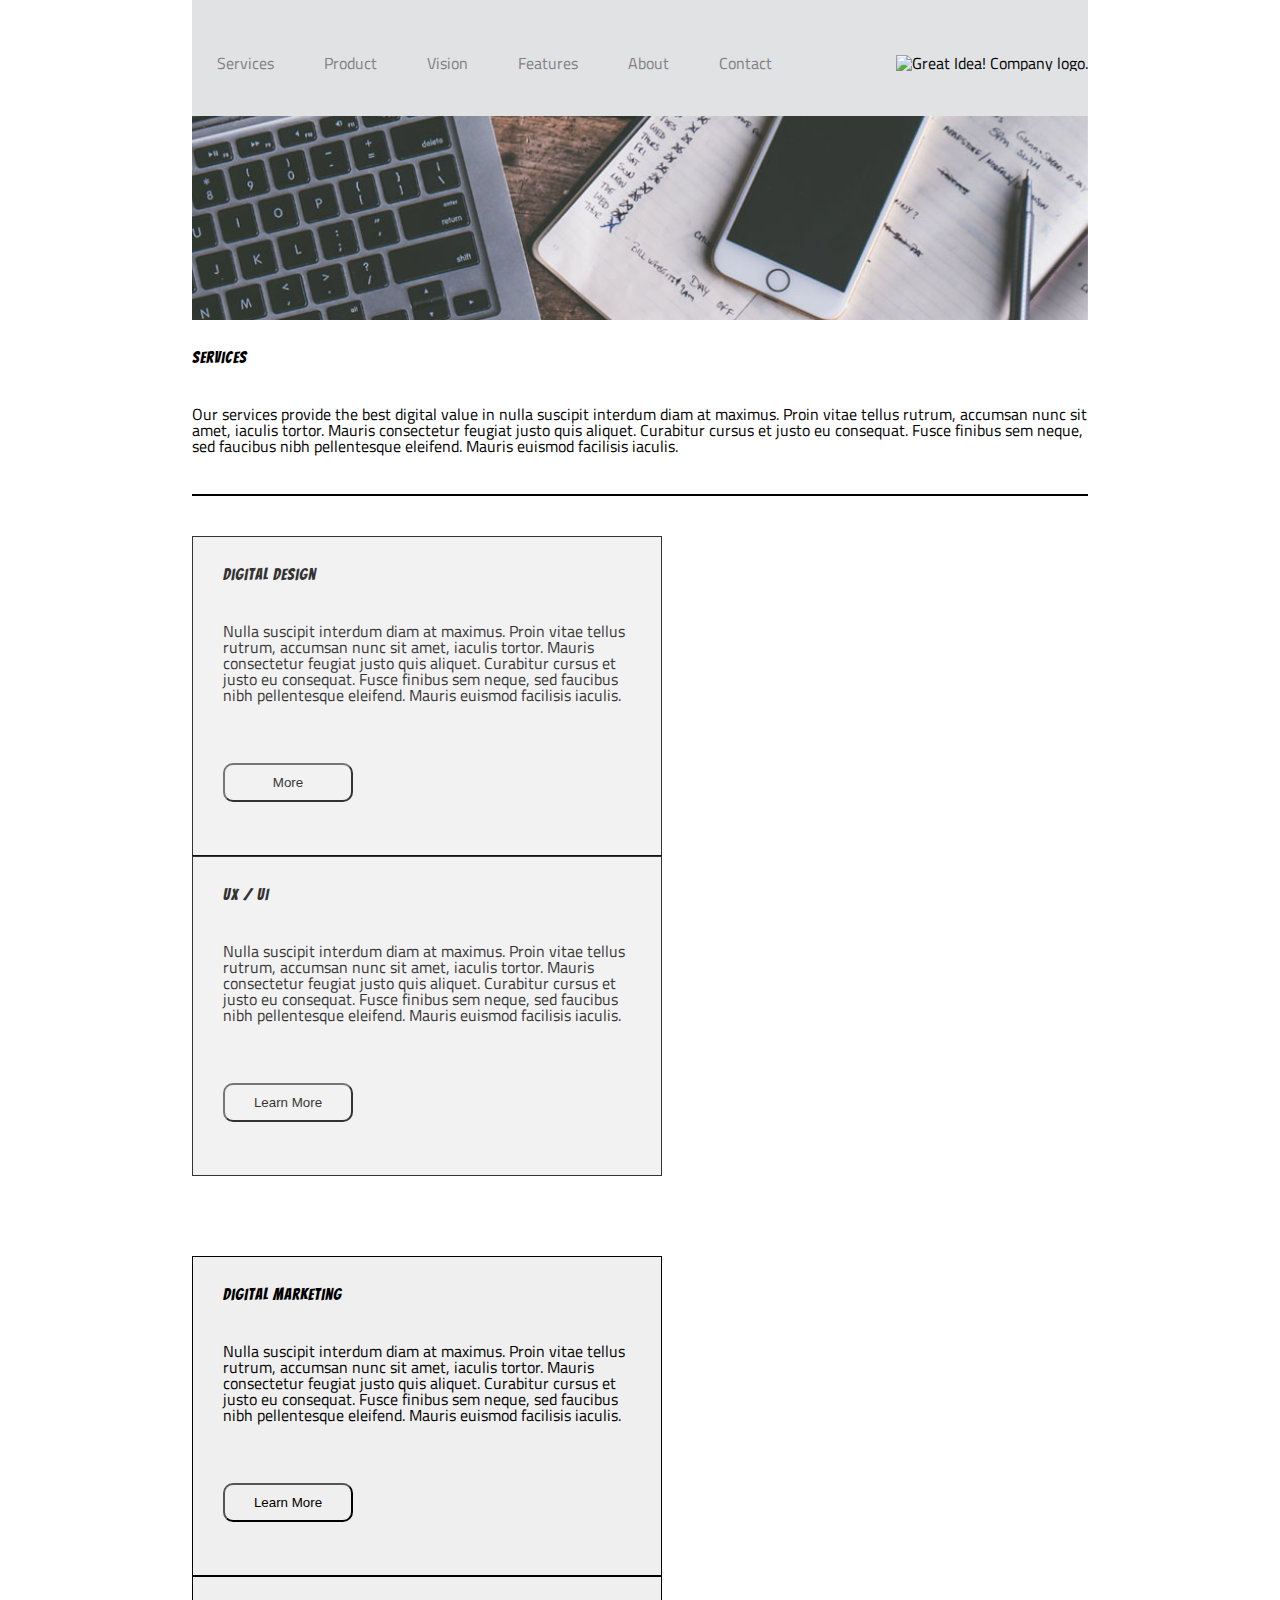
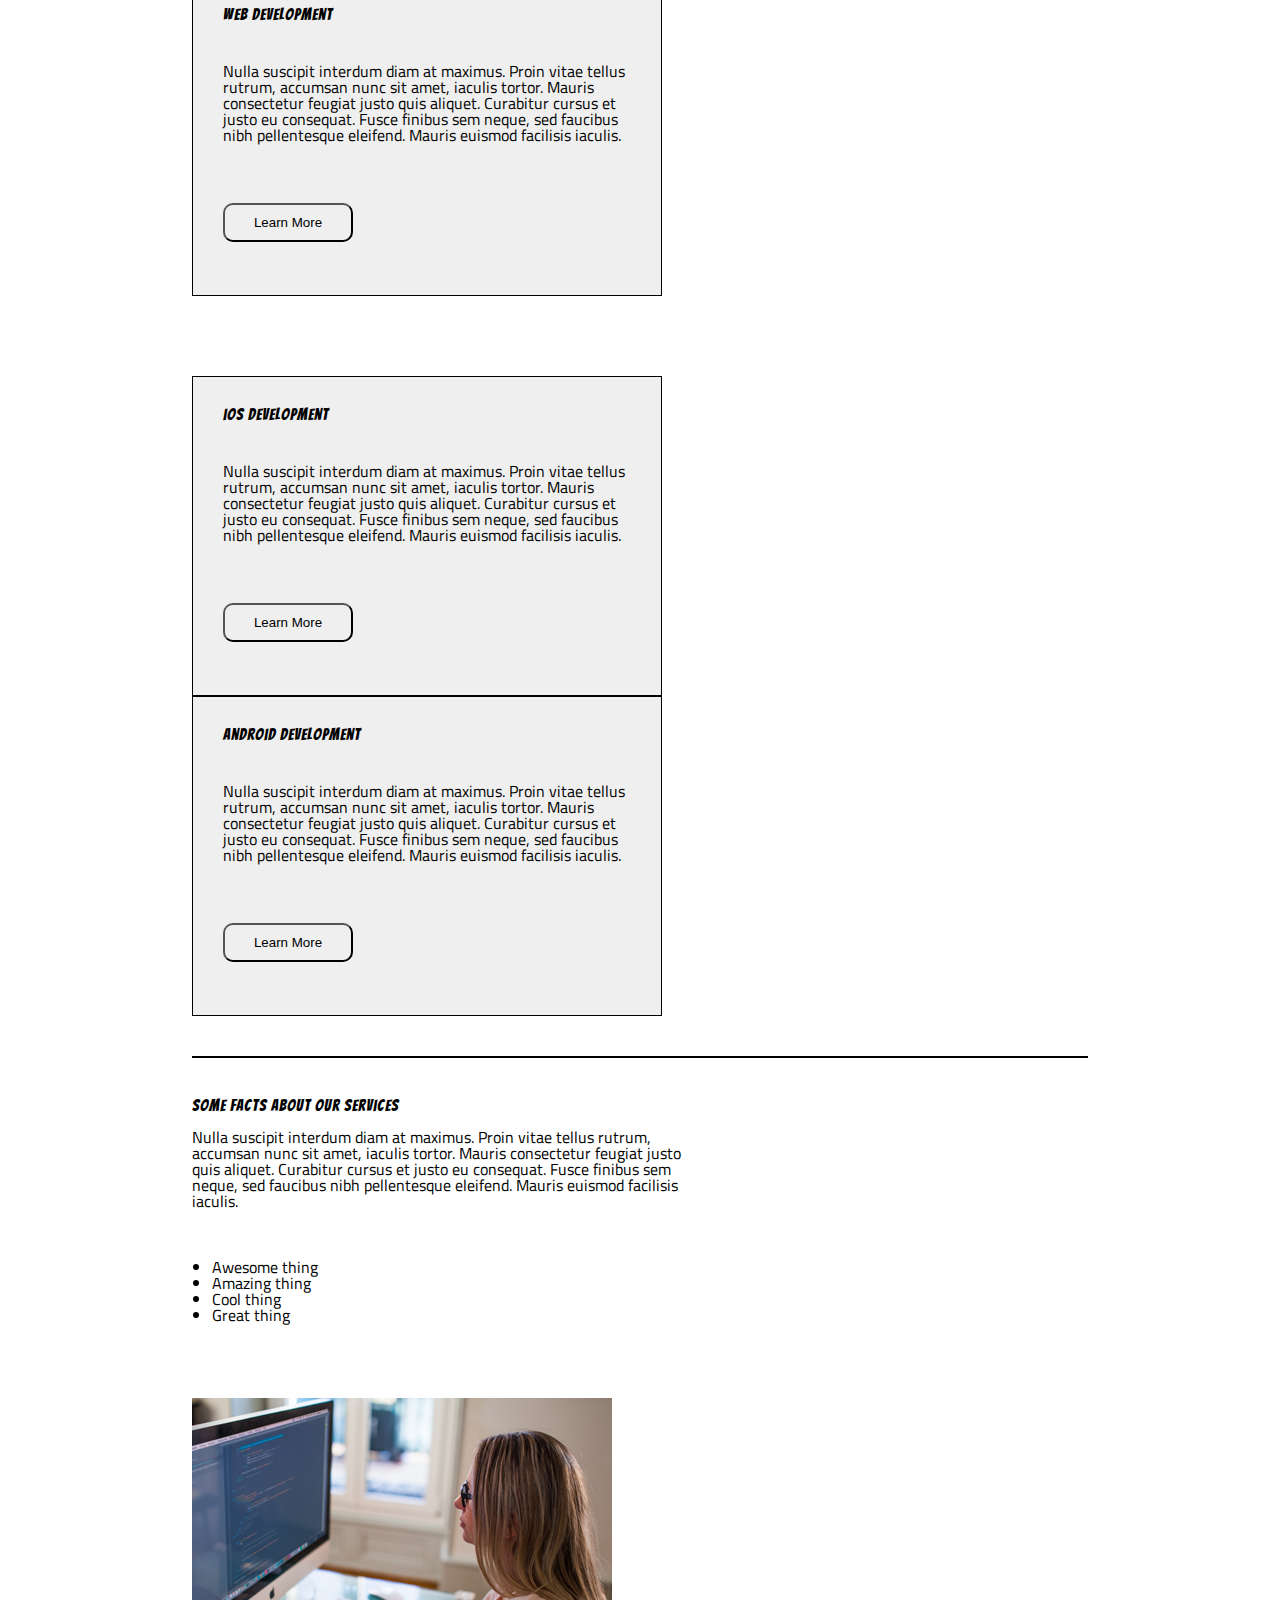
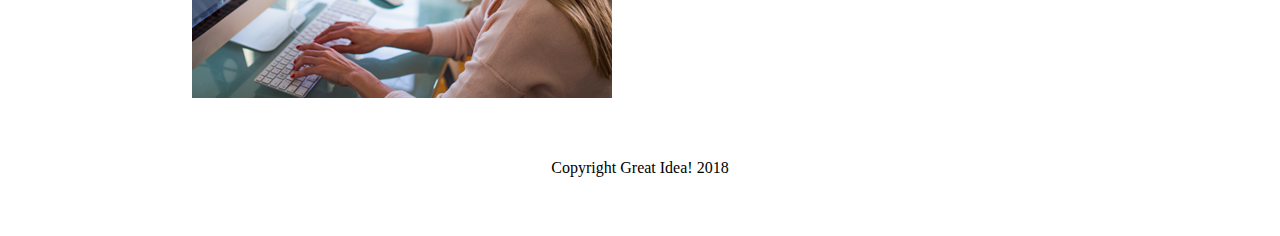
==== services.html @ fb7620f9 "tablet view added on service page" ====
<!doctype html>

<html lang="en">

<head>
    <meta charset="utf-8">

    <title>Great Idea!</title>

    <link href="https://fonts.googleapis.com/css?family=Bangers|Titillium+Web" rel="stylesheet">
    <link rel="stylesheet" href="css/service.css">

    <!--[if lt IE 9]>
    <script src="https://cdnjs.cloudflare.com/ajax/libs/html5shiv/3.7.3/html5shiv.js"></script>
  <![endif]-->
</head>

<body>
    <div class="container">
        <header>
            <nav>
                <a href="">Services</a>
                <a href="">Product</a>
                <a href="">Vision</a>
                <a href="">Features</a>
                <a href="http://127.0.0.1:5500/great-idea/index.html">About</a>
                <a href="">Contact</a>
            </nav>

            <img class="logo" src="img/logo.png" alt="Great Idea! Company logo.">
        </header>

        
        <img class="services-header-img" src="img/services-header.jpg" alt="Our services header image">
        

        <section class="section-services">
            <h1>Services</h1>
            <p>
                Our services provide the best digital value in nulla suscipit interdum diam at maximus. Proin vitae
                tellus
                rutrum, accumsan nunc sit amet, iaculis tortor. Mauris consectetur feugiat justo quis aliquet.
                Curabitur
                cursus
                et justo eu consequat. Fusce finibus sem neque, sed faucibus nibh pellentesque eleifend. Mauris euismod
                facilisis iaculis.
            </p>

        </section>

        <section class="section-one">

            <div class=section-design>
                <h2><b>Digital Design</b></h2>
                <p>
                    Nulla suscipit interdum diam at maximus. Proin vitae tellus rutrum, accumsan nunc sit amet, iaculis
                    tortor.
                    Mauris
                    consectetur feugiat justo quis aliquet. Curabitur cursus et justo eu consequat. Fusce finibus sem
                    neque,
                    sed
                    faucibus nibh pellentesque
                    eleifend. Mauris euismod facilisis iaculis.
                </p>
                <button>More</button>
            </div>

            <div class="section-ui">
                <h2><b>UX / UI</b></h2>
                <p>
                    Nulla suscipit interdum diam at maximus. Proin vitae tellus rutrum, accumsan nunc sit amet, iaculis
                    tortor.
                    Mauris
                    consectetur feugiat justo quis aliquet. Curabitur cursus et justo eu consequat. Fusce finibus sem
                    neque,
                    sed
                    faucibus nibh pellentesque
                    eleifend. Mauris euismod facilisis iaculis.
                </p>

                <button>Learn More</button>
            </div>
        </section>

        <section class="section-two">
            <div class="section-digital">
                <h2>Digital Marketing</h2>
                <p>
                    Nulla suscipit interdum diam at maximus. Proin vitae tellus rutrum, accumsan nunc sit amet, iaculis
                    tortor.
                    Mauris
                    consectetur feugiat justo quis aliquet. Curabitur cursus et justo eu consequat. Fusce finibus sem
                    neque,
                    sed
                    faucibus nibh pellentesque
                    eleifend. Mauris euismod facilisis iaculis.
                </p>
                <button>Learn More</button>
            </div>

            <div class="section-web">
                <h2>Web Development</h2>
                <p>
                    Nulla suscipit interdum diam at maximus. Proin vitae tellus rutrum, accumsan nunc sit amet, iaculis
                    tortor.
                    Mauris
                    consectetur feugiat justo quis aliquet. Curabitur cursus et justo eu consequat. Fusce finibus sem
                    neque,
                    sed
                    faucibus nibh pellentesque
                    eleifend. Mauris euismod facilisis iaculis.
                </p>
                <button>Learn More</button>
            </div>
        </section>

        <section class="section-three">
            <div class="section-ios">
                <h2>iOS Development</h2>
                <p>
                    Nulla suscipit interdum diam at maximus. Proin vitae tellus rutrum, accumsan nunc sit amet, iaculis
                    tortor.
                    Mauris
                    consectetur feugiat justo quis aliquet. Curabitur cursus et justo eu consequat. Fusce finibus sem
                    neque,
                    sed
                    faucibus nibh pellentesque
                    eleifend. Mauris euismod facilisis iaculis.
                </p>
                <button>Learn More</button>
            </div>

            <div class="section-android">
                <h2>Android Development</h2>
                <p>
                    Nulla suscipit interdum diam at maximus. Proin vitae tellus rutrum, accumsan nunc sit amet, iaculis
                    tortor.
                    Mauris
                    consectetur feugiat justo quis aliquet. Curabitur cursus et justo eu consequat. Fusce finibus sem
                    neque,
                    sed
                    faucibus nibh pellentesque
                    eleifend. Mauris euismod facilisis iaculis.
                </p>
                <button>Learn More</button>
            </div>
        </section>

        <footer class="section-footer">
            <div class="section-funfacts"> 
                <h3>Some Facts About Our Services</h3>
                <p>
                    Nulla suscipit interdum diam at maximus. Proin vitae tellus rutrum, accumsan nunc sit amet, iaculis
                    tortor.
                    Mauris
                    consectetur feugiat justo quis aliquet. Curabitur cursus et justo eu consequat. Fusce finibus sem
                    neque,
                    sed
                    faucibus nibh pellentesque
                    eleifend. Mauris euismod facilisis iaculis.
                </p>

                <ul class="footer-list">
                    <li>Awesome thing</li>
                    <li>Amazing thing</li>
                    <li>Cool thing</li>
                    <li>Great thing</li>
                </ul> 
                  
            </div>
            <figure>
                <img class="services-info-img" src="img/services-info.png" alt="one of our employees hard at work">
            </figure>
        </footer>

        <p class="copyright">Copyright Great Idea! 2018</p>
    </div>
</body>

</html>
---- css/service.css ----
/* http://meyerweb.com/eric/tools/css/reset/ 
   v2.0 | 20110126
   License: none (public domain)
*/

html, body, div, span, applet, object, iframe,
h1, h2, h3, h4, h5, h6, p, blockquote, pre,
a, abbr, acronym, address, big, cite, code,
del, dfn, em, img, ins, kbd, q, s, samp,
small, strike, strong, sub, sup, tt, var,
b, u, i, center,
dl, dt, dd, ol, ul, li,
fieldset, form, label, legend,
table, caption, tbody, tfoot, thead, tr, th, td,
article, aside, canvas, details, embed, 
figure, figcaption, footer, header, hgroup, 
menu, nav, output, ruby, section, summary,
time, mark, audio, video {
	margin: 0;
	padding: 0;
	border: 0;
	font-size: 100%;
	font: inherit;
	vertical-align: baseline;
}
/* HTML5 display-role reset for older browsers */
article, aside, details, figcaption, figure, 
footer, header, hgroup, menu, nav, section {
	display: block;
}
body {
	line-height: 1;
}

blockquote, q {
	quotes: none;
}
blockquote:before, blockquote:after,
q:before, q:after {
	content: '';
	content: none;
}
table {
	border-collapse: collapse;
	border-spacing: 0;
}

/* Set every element's box-sizing to border-box */
* {
    box-sizing: border-box;
}

html, body {
    max-height: 100%;
    font-family: 'Titillium Web', sans-serif;
}

h1, h2, h3, h4, h5 {
    font-family: 'Bangers', cursive;
    letter-spacing: 1px;
    margin-bottom: 15px;
}

/* Copy and paste your work from yesterday here and start to refactor into flexbox */

/* body {
    padding: 0 20%;
} */

.container{
    display:flex;
    margin:0 auto;
    flex-direction: column;
    justify-content: center;
    width:70%;
}
header {
    display: flex;
    justify-content: space-between;
    padding-top:30px;
    background-color: #e0e2e4;
    position: sticky; /* Set the navbar to fixed position */
    top: 0; /* Position the navbar at the top of the page */
    width:100%;
    padding-bottom: 20px;  
    align-items: baseline; 
}

nav {
    display:flex;
    flex-wrap: wrap;
}


a {
    padding: 25px;
    color:gray;
    text-decoration: none;
}



.image-top {
    margin-top: 100px;
    margin-bottom: 50px;
    text-align: center;
    max-width: 100%;
    
}

.section-services {
    margin-top:30px;
}


.section-one {
    display: flex;
    flex-wrap: wrap;
    justify-content: space-between;
    margin: 40px 0px;
    border-top: 2px solid black;
    padding-top: 40px;
}

.section-design, .section-ui {
    width: 470px;
    height: 320px;
    border: 1px solid black;
    padding:30px;
    background:#f0efef;
    opacity:0.8;
}
.section-design:hover, .section-ui:hover {
    opacity:2;
    color: purple;
    -webkit-transform: rotateZ(-05deg);
    -ms-transform: rotateZ(-05deg);
    transform: rotateZ(-05deg);
}

.section-two {
    display: flex;
    flex-wrap: wrap;
    justify-content: space-between;
    margin: 40px 0px;
}

.section-digital, .section-web {
    width: 470px;
    height: 320px;
    border: 1px solid black;
    padding:30px;
    background:#f0efef;
    
}

.section-digital:hover, .section-web:hover {
    border-radius:25%;
}



.section-three {
    display: flex;
    flex-wrap: wrap;
    justify-content: space-between;
    margin: 40px 0px;
}

.section-ios, .section-android {
    width: 470px;
    height: 320px;
    border: 1px solid black;
    padding:30px;
    background:#f0efef;
}


.section-footer {
    display: flex;
    flex-wrap: wrap;
    justify-content: space-between;
    border-top: 2px solid black;
    padding-top: 40px;
}

.section-funfacts {
    width: 500px;
    height: 300px;
}

.footer-list {
    margin-left: 20px;
    margin-top: 50px;
}

.copyright {
    margin: 60px 100px;
    text-align: center;
    font-family: Brush Script MT;
}
button {
    padding: 10px;
    border-radius: 10px;
    margin-top: 60px;
    width: 130px;
}

button:hover{
    color:pink;
}

section p {
    margin-top:40px;
}

img{
    max-width:100%;
    height: auto;
}


@media (max-width:800px) {

    .container{
        width: 90%;
        border:1px solid black;
        display:flex;
        align-items: center;
    }

    header{
        background:white;
        display:flex;
        flex-direction: column-reverse;
        align-items: center;
    }

    header nav {
        display: flex;
        justify-content: space-evenly;
    }
    .services-header-img{
        display:none;
    }

    .section-services {
        padding:20px;
    }

    .section-one{
        display:flex;
        flex-direction: column;
    }

    .section-two {
        flex-direction: column;
    }

    .section-three {
        flex-direction: column;
    }

    .section-footer {
        flex-direction: column;
    }

    
}
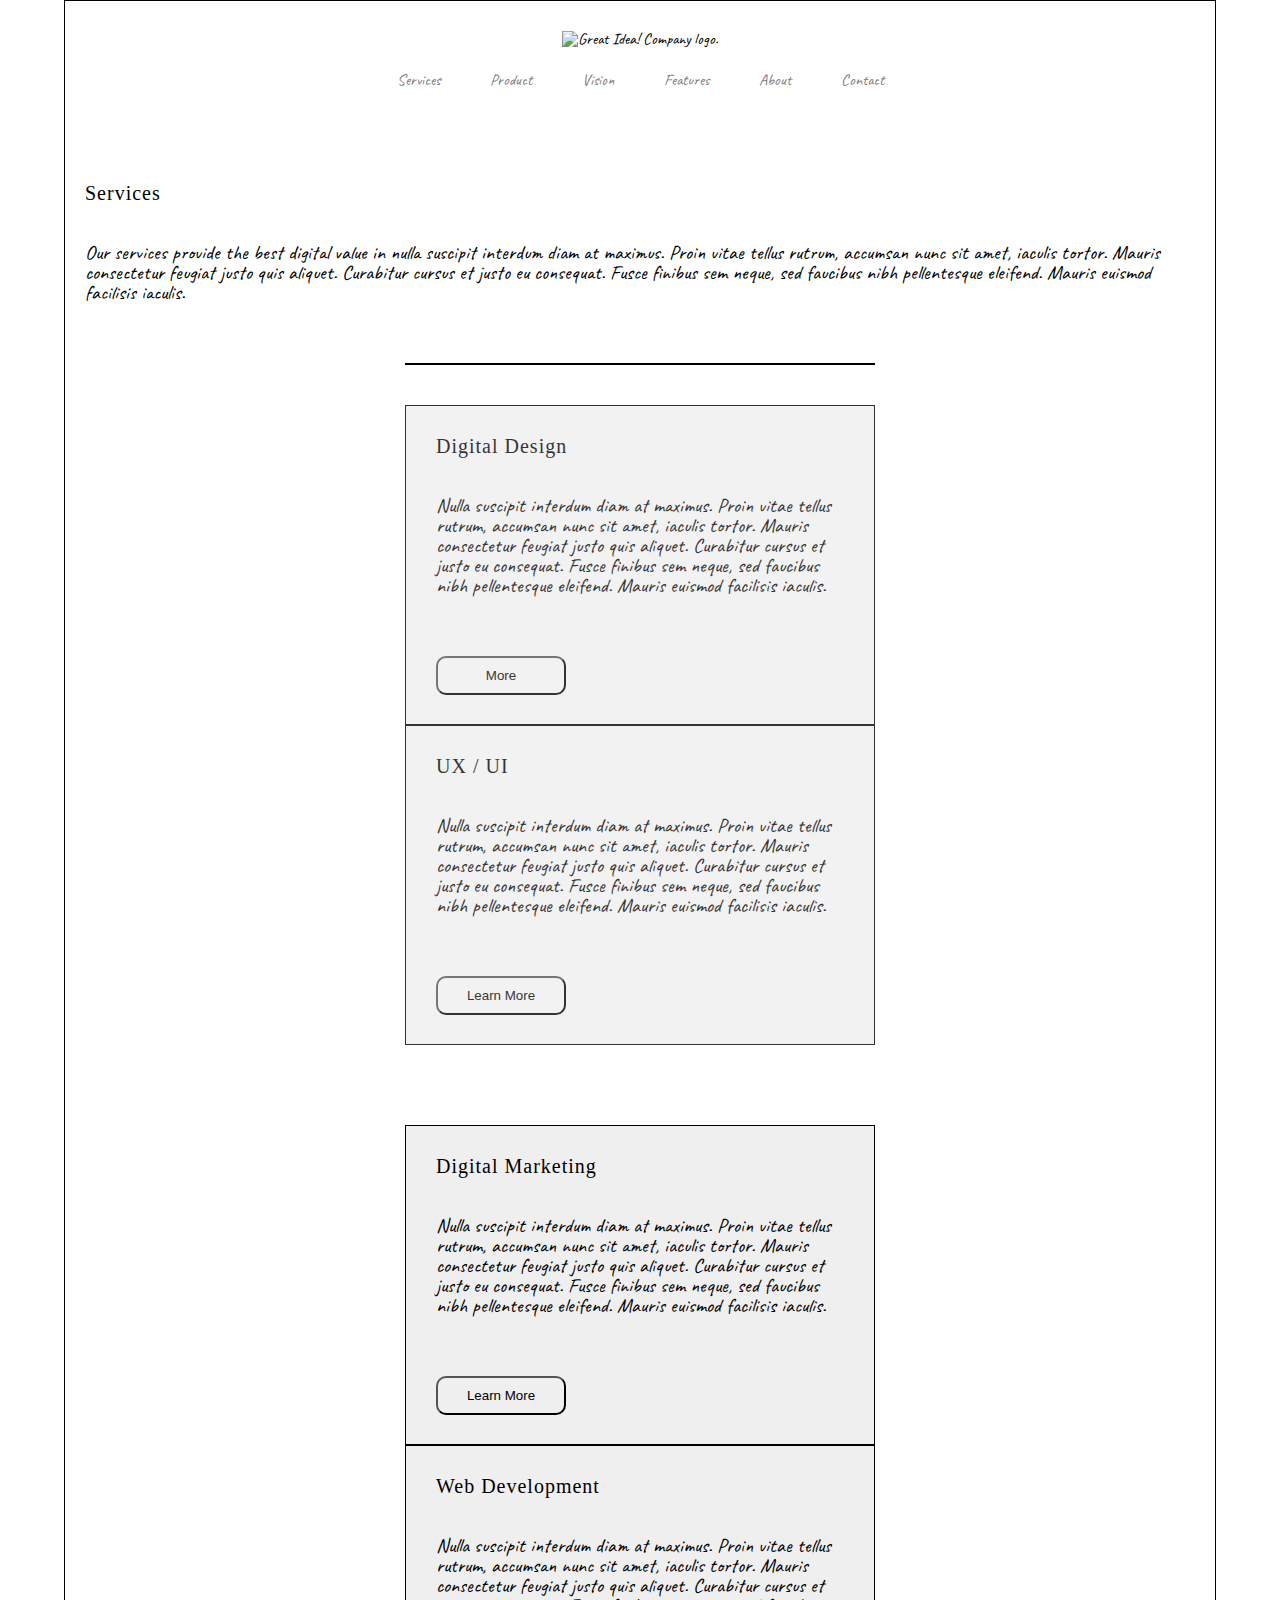
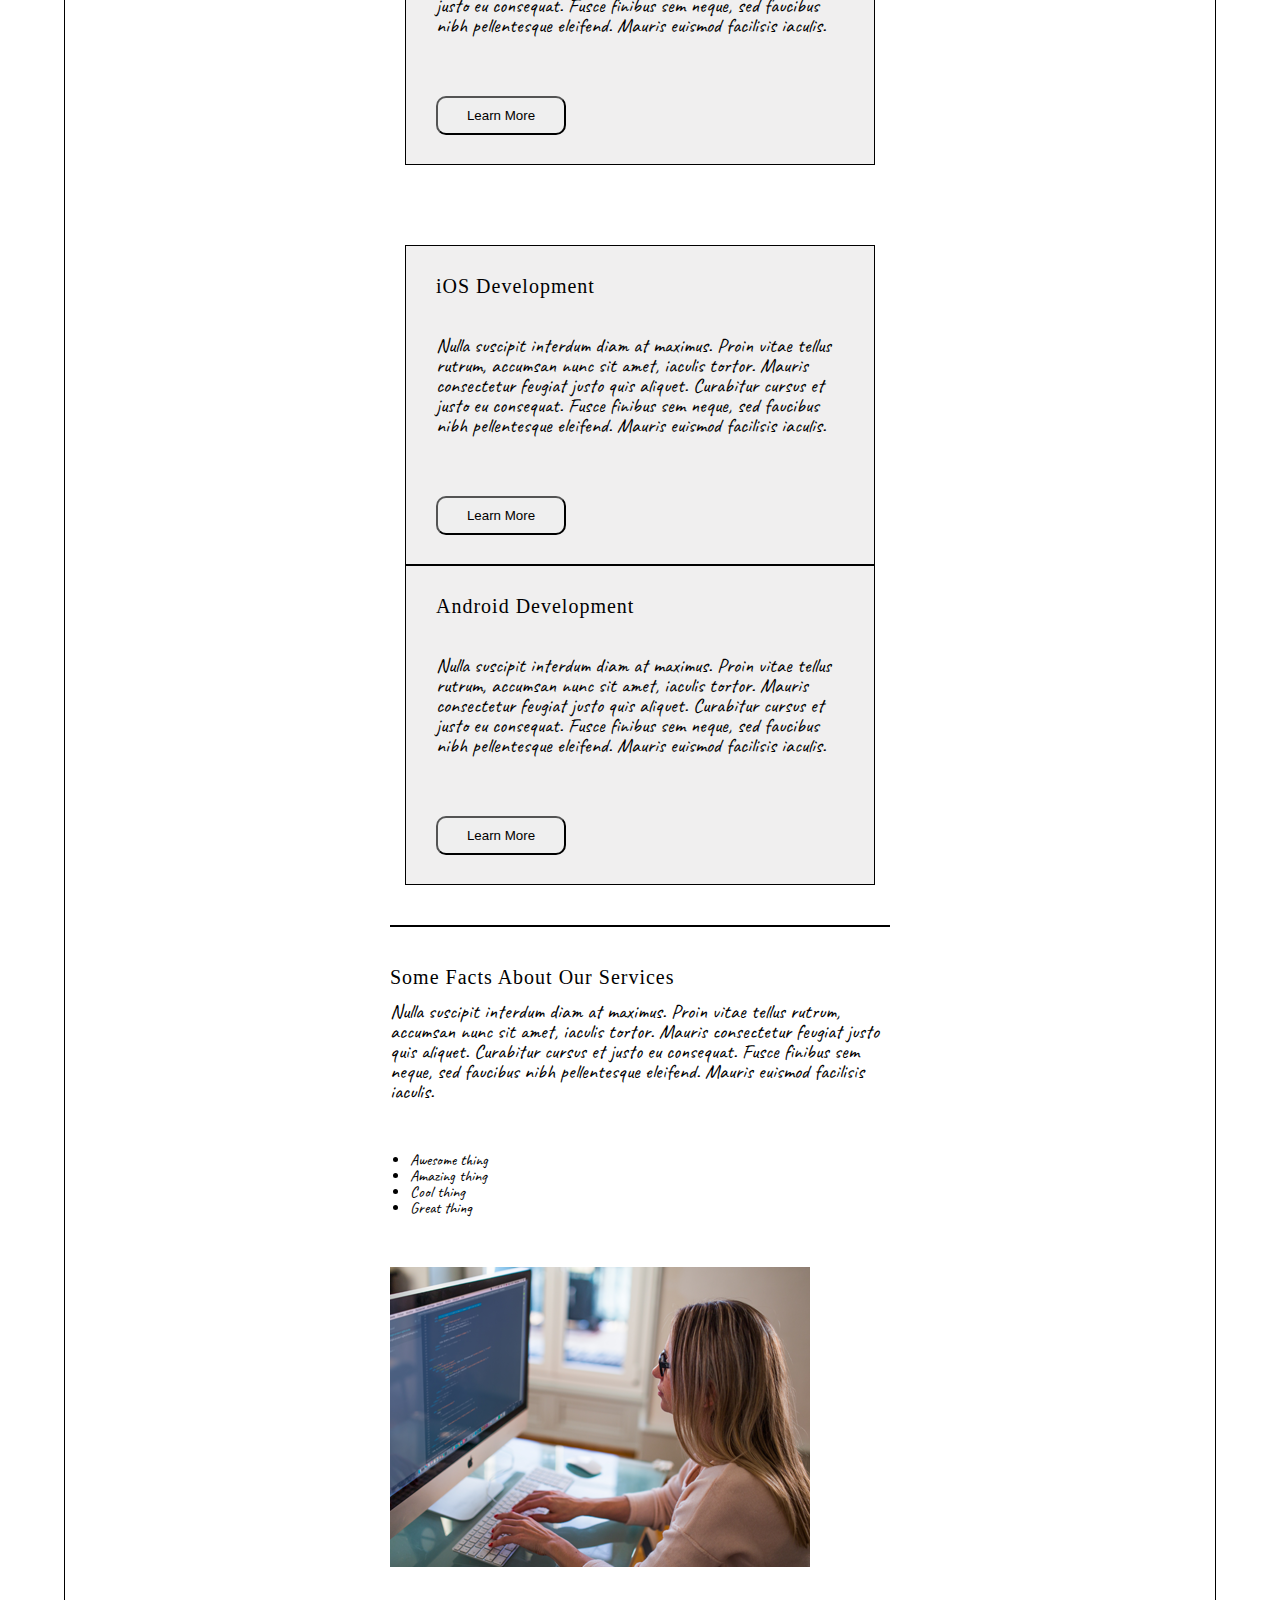
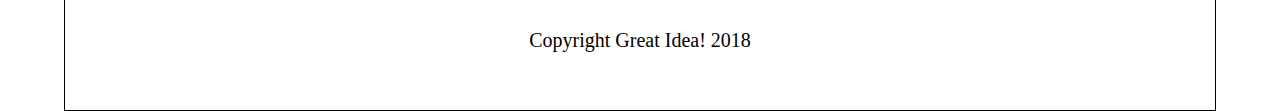
==== commit 887e6aa6: "changing the font on serice page with a hand writing style" ====
--- a/services.html
+++ b/services.html
@@ -7,7 +7,7 @@
 
     <title>Great Idea!</title>
 
-    <link href="https://fonts.googleapis.com/css?family=Bangers|Titillium+Web" rel="stylesheet">
+    <link href="https://fonts.googleapis.com/css?family=Caveat" rel="stylesheet">    
     <link rel="stylesheet" href="css/service.css">
 
     <!--[if lt IE 9]>
--- a/css/service.css
+++ b/css/service.css
@@ -52,13 +52,20 @@
 
 html, body {
     max-height: 100%;
-    font-family: 'Titillium Web', sans-serif;
+    font-size:62.5%;
+    /* font-family: 'Titillium Web', sans-serif; */
+    font-family: 'Caveat', cursive;
 }
 
 h1, h2, h3, h4, h5 {
     font-family: 'Bangers', cursive;
     letter-spacing: 1px;
     margin-bottom: 15px;
+    font-size:2rem;
+}
+
+p{
+   font-size: 2rem; 
 }
 
 /* Copy and paste your work from yesterday here and start to refactor into flexbox */
@@ -70,6 +77,7 @@
 .container{
     display:flex;
     margin:0 auto;
+    font-size: 1.6rem;
     flex-direction: column;
     justify-content: center;
     width:70%;
@@ -101,7 +109,7 @@
 
 
 .image-top {
-    margin-top: 100px;
+    margin-top: 200px;
     margin-bottom: 50px;
     text-align: center;
     max-width: 100%;
@@ -123,7 +131,7 @@
 }
 
 .section-design, .section-ui {
-    width: 470px;
+    max-width: 470px;
     height: 320px;
     border: 1px solid black;
     padding:30px;
@@ -146,7 +154,7 @@
 }
 
 .section-digital, .section-web {
-    width: 470px;
+    max-width: 470px;
     height: 320px;
     border: 1px solid black;
     padding:30px;
@@ -168,7 +176,7 @@
 }
 
 .section-ios, .section-android {
-    width: 470px;
+    max-width: 470px;
     height: 320px;
     border: 1px solid black;
     padding:30px;
@@ -185,7 +193,7 @@
 }
 
 .section-funfacts {
-    width: 500px;
+    max-width: 500px;
     height: 300px;
 }
 
@@ -220,7 +228,7 @@
 }
 
 
-@media (max-width:800px) {
+@media (max-width:80rem) {
 
     .container{
         width: 90%;
@@ -263,7 +271,27 @@
 
     .section-footer {
         flex-direction: column;
-    }
-
-    
-}+    } 
+}
+
+@media (max-width:50rem){
+
+    header{
+        position:relative;
+    }
+
+    header nav{
+        width:100%;
+        display: flex;
+        flex-direction: column-reverse;
+        align-items: stretch;
+        margin-top:1rem;
+       
+    }
+
+    header nav a{
+        border: 1px solid grey;
+        text-align: center;
+    }
+}
+
